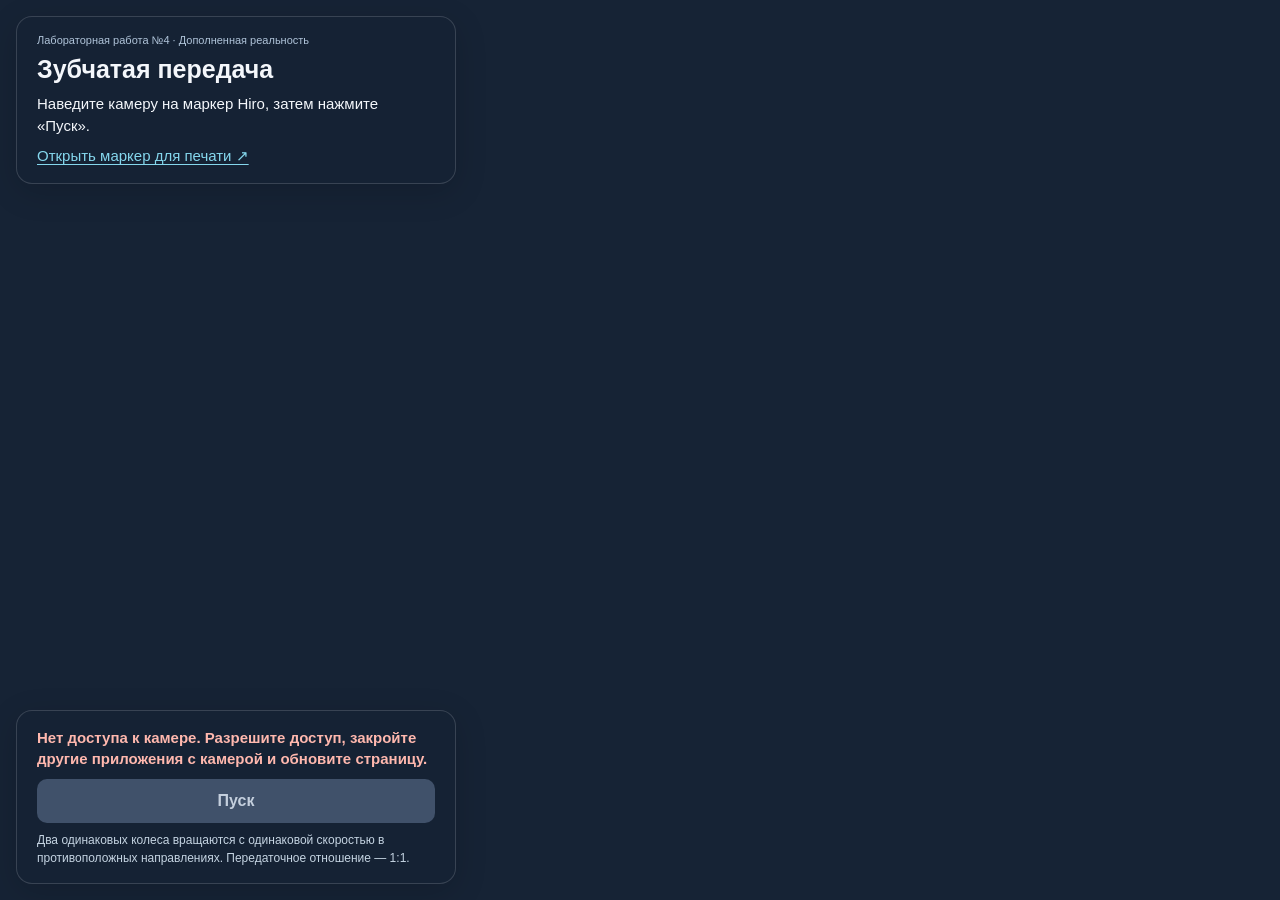
==== lab-4/index.html @ 7b6bef1e "Lab-4: добавлена основная реализация задания" ====
<!doctype html>
<html lang="ru">
<head>
  <meta charset="utf-8">
  <meta name="viewport" content="width=device-width, initial-scale=1, viewport-fit=cover">
  <meta name="theme-color" content="#162335">
  <link rel="icon" href="data:,">
  <title>ЛР4 — Учебный AR-стенд</title>
  <link rel="stylesheet" href="style.css">
  <!-- Готовые библиотеки: A-Frame рисует сцену, AR.js распознаёт маркер. -->
  <script src="vendor/aframe.min.js"></script>
  <script src="vendor/aframe-ar.js"></script>
  <script src="app.js" defer></script>
</head>
<body>
  <header class="panel heading">
    <p class="eyebrow">Лабораторная работа №4 · Дополненная реальность</p>
    <h1>Зубчатая передача</h1>
    <p>Наведите камеру на маркер Hiro, затем нажмите «Пуск».</p>
    <a href="marker.html" target="_blank" rel="noopener">Открыть маркер для печати ↗</a>
  </header>

  <footer class="panel controls">
    <p id="status" role="status" aria-live="polite">Подготовка камеры…</p>
    <button id="toggle" type="button" disabled>Пуск</button>
    <p class="explanation">Два одинаковых колеса вращаются с одинаковой скоростью
      в противоположных направлениях. Передаточное отношение — 1:1.</p>
  </footer>
  <noscript>Для работы стенда включите JavaScript в браузере.</noscript>

  <!-- Шаблон вставляется из app.js после проверки доступа к камере. -->
  <template id="scene-template">
    <a-scene embedded xr-mode-ui="enabled: false" loading-screen="enabled: false"
      device-orientation-permission-ui="enabled: false"
      renderer="antialias: true; alpha: true"
      arjs="sourceType: webcam; debugUIEnabled: false; detectionMode: mono;
        cameraParametersUrl: assets/camera_para.dat">
      <!-- Локальный шаблон Hiro, соответствующий картинке assets/hiro.png. -->
      <a-marker id="marker" type="pattern" url="assets/patt.hiro"
        emitevents="true">
        <!-- Всё внутри a-marker привязано к его положению в кадре. -->
        <a-box position="0 0.025 0" width="1.42" height="0.05" depth="0.88"
          color="#24354b"></a-box>
        <a-entity id="left-gear" position="-0.3 0.15 0" gear="color: #f5b544"></a-entity>
        <a-entity id="right-gear" position="0.3 0.15 0" rotation="0 15 0"
          gear="color: #53c6df"></a-entity>
      </a-marker>
      <a-entity light="type: ambient; intensity: 1.2"></a-entity>
      <a-entity light="type: directional; intensity: 1" position="1 3 2"></a-entity>
      <a-entity camera look-controls="enabled: false" wasd-controls="enabled: false"></a-entity>
    </a-scene>
  </template>
</body>
</html>
---- lab-4/style.css ----
/* Интерфейс расположен поверх прозрачной 3D-сцены и изображения камеры. */
* { box-sizing: border-box; }
html, body { margin: 0; width: 100%; height: 100%; overflow: hidden; }
body { font: 15px/1.45 Arial, sans-serif; color: #f4f7fb; background: #162335; }
a-scene { width: 100%; height: 100%; z-index: 1; }
/* AR.js одинаково масштабирует видео и сцену; лишнее обрезается краем окна. */
video { z-index: 0 !important; }
.panel {
  position: fixed;
  z-index: 2;
  left: 16px;
  width: min(440px, calc(100% - 32px));
  padding: 16px 20px;
  border: 1px solid #ffffff26;
  border-radius: 16px;
  background: #162335ed;
  box-shadow: 0 8px 32px #00000026;
}
.heading { top: max(16px, env(safe-area-inset-top)); }
.controls { bottom: max(16px, env(safe-area-inset-bottom)); }
.eyebrow { margin: 0 0 5px; color: #b0c4d9; font-size: 11px; }
h1 { margin: 0; font-size: 25px; line-height: 1.2; }
p { margin: 9px 0; }
a { color: #85d7ed; text-underline-offset: 3px; }
#status { margin-top: 0; font-weight: bold; }
#status[data-error] { color: #ffb8ae; }
button {
  width: 100%;
  min-height: 44px;
  border: 0;
  border-radius: 10px;
  background: #f5b544;
  color: #162335;
  font: bold 16px Arial, sans-serif;
  cursor: pointer;
}
button:disabled { background: #40516a; color: #c4cfdd; cursor: default; }
button:focus-visible, a:focus-visible { outline: 3px solid #fff; outline-offset: 4px; }
.explanation { margin-bottom: 0; color: #c5d4e2; font-size: 12px; }
noscript { position: fixed; top: 45%; left: 16px; z-index: 3; }
@media (max-width: 600px) {
  .panel { padding: 12px 16px; }
  h1 { font-size: 22px; }
}
@media (max-height: 500px) {
  .heading { width: 40%; }
  .controls { left: auto; right: 16px; width: 40%; }
  .eyebrow, .heading > p:not(.eyebrow), .explanation { display: none; }
}
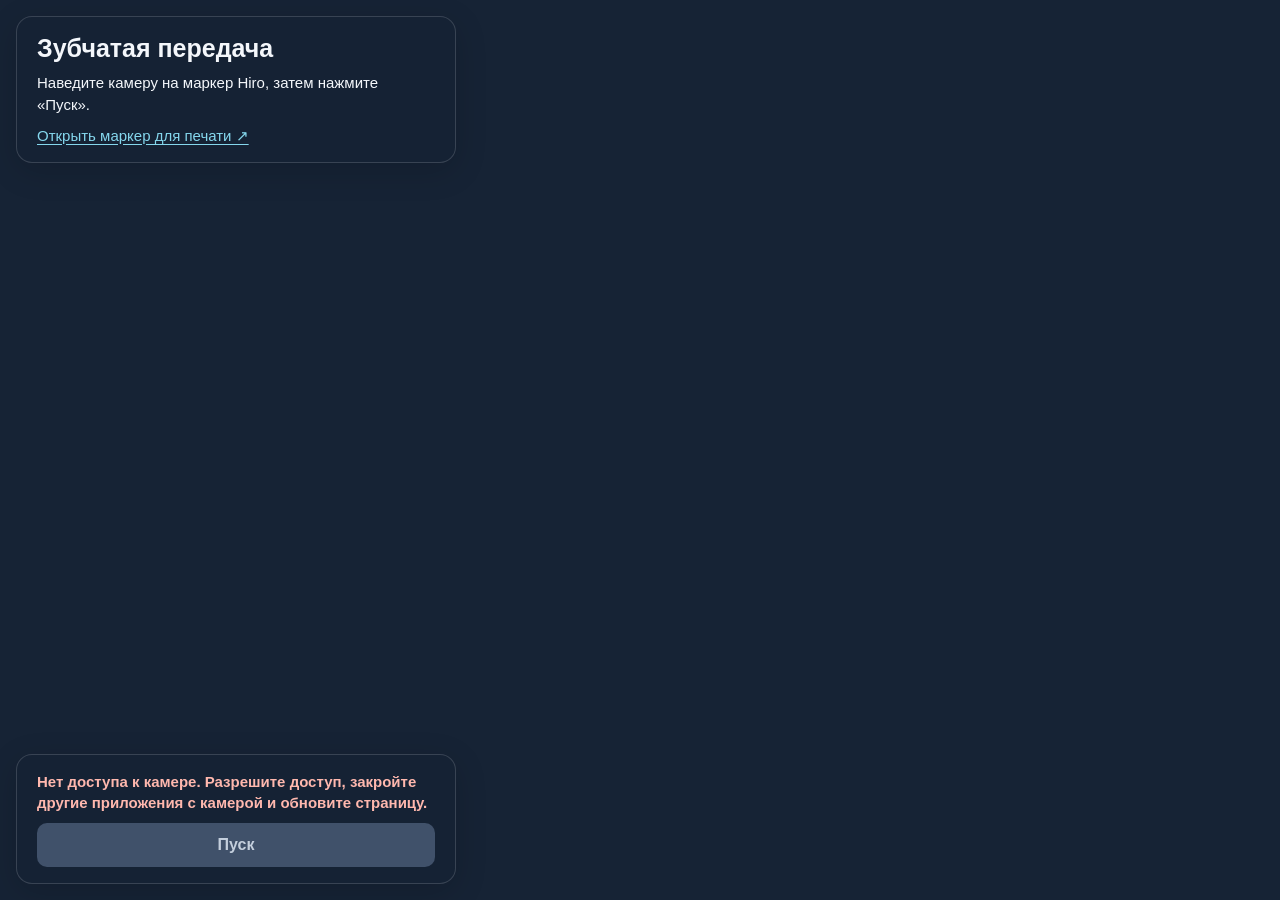
==== commit f6d1488d: "Убран лишний текст с экрана. Обновлён файл стилей" ====
--- a/lab-4/index.html
+++ b/lab-4/index.html
@@ -6,15 +6,14 @@
   <meta name="theme-color" content="#162335">
   <link rel="icon" href="data:,">
   <title>ЛР4 — Учебный AR-стенд</title>
-  <link rel="stylesheet" href="style.css">
+  <link rel="stylesheet" href="css/index.css">
   <!-- Готовые библиотеки: A-Frame рисует сцену, AR.js распознаёт маркер. -->
   <script src="vendor/aframe.min.js"></script>
   <script src="vendor/aframe-ar.js"></script>
-  <script src="app.js" defer></script>
+  <script src="app.js?v=2" defer></script>
 </head>
 <body>
   <header class="panel heading">
-    <p class="eyebrow">Лабораторная работа №4 · Дополненная реальность</p>
     <h1>Зубчатая передача</h1>
     <p>Наведите камеру на маркер Hiro, затем нажмите «Пуск».</p>
     <a href="marker.html" target="_blank" rel="noopener">Открыть маркер для печати ↗</a>
@@ -23,8 +22,6 @@
   <footer class="panel controls">
     <p id="status" role="status" aria-live="polite">Подготовка камеры…</p>
     <button id="toggle" type="button" disabled>Пуск</button>
-    <p class="explanation">Два одинаковых колеса вращаются с одинаковой скоростью
-      в противоположных направлениях. Передаточное отношение — 1:1.</p>
   </footer>
   <noscript>Для работы стенда включите JavaScript в браузере.</noscript>
 
@@ -34,7 +31,9 @@
       device-orientation-permission-ui="enabled: false"
       renderer="antialias: true; alpha: true"
       arjs="sourceType: webcam; debugUIEnabled: false; detectionMode: mono;
-        cameraParametersUrl: assets/camera_para.dat">
+      sourceWidth: 960; sourceHeight: 720;
+      canvasWidth: 480; canvasHeight: 360;
+      cameraParametersUrl: assets/camera_para.dat">
       <!-- Локальный шаблон Hiro, соответствующий картинке assets/hiro.png. -->
       <a-marker id="marker" type="pattern" url="assets/patt.hiro"
         emitevents="true">
@@ -43,7 +42,7 @@
           color="#24354b"></a-box>
         <a-entity id="left-gear" position="-0.3 0.15 0" gear="color: #f5b544"></a-entity>
         <a-entity id="right-gear" position="0.3 0.15 0" rotation="0 15 0"
-          gear="color: #53c6df"></a-entity>
+          gear="color: #53c6df; speed: -30"></a-entity>
       </a-marker>
       <a-entity light="type: ambient; intensity: 1.2"></a-entity>
       <a-entity light="type: directional; intensity: 1" position="1 3 2"></a-entity>
--- a/lab-4/css/index.css
+++ b/lab-4/css/index.css
@@ -0,0 +1,123 @@
+* {
+  box-sizing: border-box;
+}
+
+html, body {
+  margin: 0;
+  width: 100%;
+  height: 100%;
+  overflow: hidden;
+}
+
+html {
+  position: fixed;
+  inset: 0;
+}
+
+body {
+  font: 15px/1.45 Arial, sans-serif;
+  color: #f4f7fb;
+  background: #162335;
+}
+
+a-scene {
+  width: 100%;
+  height: 100%;
+  z-index: 1;
+  pointer-events: none;
+}
+
+video {
+  z-index: 0 !important;
+}
+
+.panel {
+  position: fixed;
+  z-index: 10;
+  left: 16px;
+  width: min(440px, calc(100% - 32px));
+  padding: 16px 20px;
+  border: 1px solid #ffffff26;
+  border-radius: 16px;
+  background: #162335ed;
+  box-shadow: 0 8px 32px #00000026;
+}
+
+.heading {
+  top: max(16px, env(safe-area-inset-top));
+}
+
+.controls {
+  bottom: max(16px, env(safe-area-inset-bottom));
+}
+
+h1 {
+  margin: 0;
+  font-size: 25px;
+  line-height: 1.2;
+}
+
+.heading p {
+  margin: 9px 0;
+}
+
+a {
+  color: #85d7ed;
+  text-underline-offset: 3px;
+}
+
+#status {
+  margin: 0 0 9px;
+  font-weight: bold;
+}
+
+#status[data-error] {
+  color: #ffb8ae;
+}
+
+button {
+  width: 100%;
+  min-height: 44px;
+  border: 0;
+  border-radius: 10px;
+  background: #f5b544;
+  color: #162335;
+  font: bold 16px Arial, sans-serif;
+  cursor: pointer;
+}
+
+button:disabled {
+  background: #40516a;
+  color: #c4cfdd;
+  cursor: default;
+}
+
+button:focus-visible, a:focus-visible {
+  outline: 3px solid #fff;
+  outline-offset: 4px;
+}
+
+noscript {
+  position: fixed;
+  top: 45%;
+  left: 16px;
+  z-index: 3;
+}
+
+@media (max-width: 600px) {
+  .panel { padding: 12px 16px; }
+  h1 { font-size: 22px; }
+}
+
+@media (max-height: 500px) {
+  .heading, .controls {
+    width: 40%;
+  }
+  .controls {
+    left: auto;
+    right: 16px;
+  }
+  .heading p {
+    display: none;
+  }
+}
